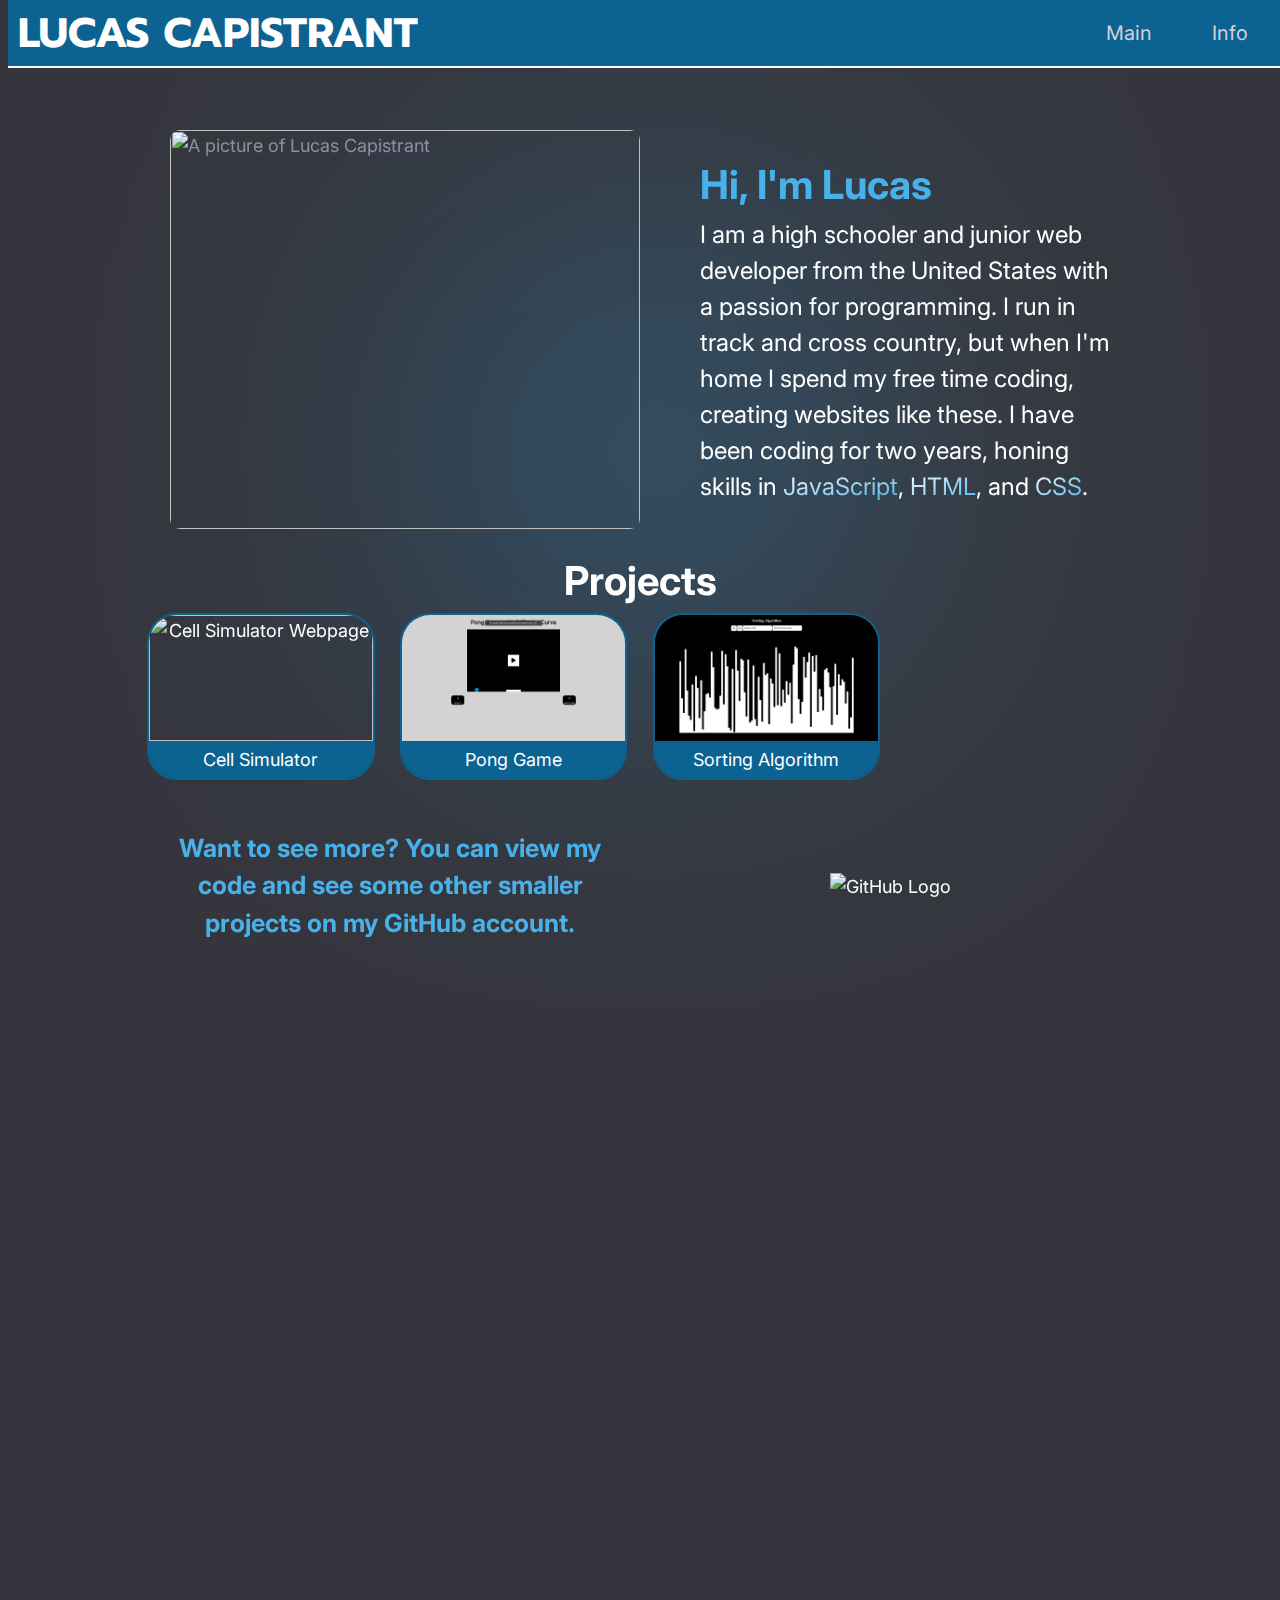
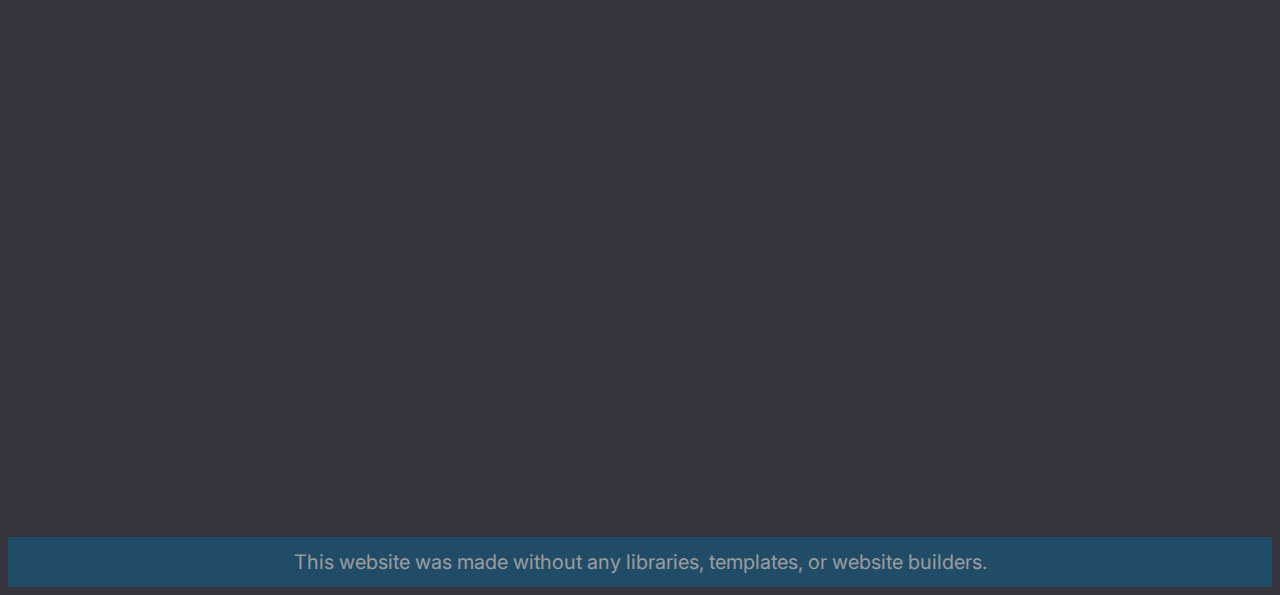
==== index.html @ 085e2e1e "updateded favicon, logo. added 2 projects, smaller updates" ====
<html lang="en">
  <head>
    <meta charset="UTF-8" />
    <meta name="viewport" content="width=device-width, initial-scale=1.0" />
    <link rel="icon" href="images/favicon.png" type="image/x-icon" />
    <title>Lucas Capistrant's Portolio</title>
    <link rel="preconnect" href="https://fonts.gstatic.com" />
    <link
      href="https://fonts.googleapis.com/css2?family=Inter:wght@400;600;700&amp;display=swap"
      rel="stylesheet"
    />
    <link rel="stylesheet" href="normalize.css" />
    <link rel="stylesheet" href="styles.css" />
  </head>
  <body class="body--margin">
    <div id="mouse-effect"></div>
    <div id="blur"></div>
    <nav class="nav collapsible nav--main" id="nav">
      <a class="nav__logo" href="/"
        ><img src="images/headerLogo.svg" alt="Site Logo"
      /></a>
      <svg class="icon icon--white nav__toggler">
        <use xlink:href="images/sprite.svg#menu"></use>
      </svg>
      <ul class="list nav__list collapsible__content">
        <li class="nav__item" id="nav-main"><a>Main</a></li>
        <li class="nav__item" id="nav-info"><a>Info</a></li>
      </ul>
    </nav>

    <div class="card testimonial testimonial--informal fade-in" id="main">
      <div class="grid grid--1x2">
        <div class="testimonial__image">
          <img src="images/lucas.jpeg" alt="A picture of Lucas Capistrant" />
        </div>
        <div class="testimonial__text">
          <h2 class="testimonial__text-heading">Hi, I'm Lucas</h2>
          <p>
            I am a high schooler and junior web developer from the United States
            with a passion for programming. I run in track and cross country,
            but when I'm home I spend my free time coding, creating websites
            like these. I have been coding for two years, honing skills in
            <span class="emphasis">JavaScript</span>,
            <span class="emphasis">HTML</span>, and
            <span class="emphasis">CSS</span>.
          </p>
        </div>
      </div>
    </div>
    <div class="collapsible collapsible--paragraph">
      <header class="collapsible__header">
        <h2 class="collapsible__title">Projects</h2>
        <svg class="icon icon--white collapsible__chevron nav__toggler">
          <use xlink:href="images/sprite.svg#menu"></use>
        </svg>
      </header>
      <div class="paragraph collapsible__content">
        <div class="grid grid--1x4 porfolio">
          <a class="project" href="projects/cell simulator/cell-simulator.html">
            <img
              class="project__img"
              src="images/projects/cell-simulator.png"
              alt="Cell Simulator Webpage"
            />
            <div class="project__desc"><p>Cell Simulator</p></div>
          </a>
          <a class="project" href="projects/pong game/index.html">
            <img
              class="project__img"
              src="images/projects/ponggame.png"
              alt="Pong Game Webpage"
            />
            <div class="project__desc"><p>Pong Game</p></div>
          </a>
          <a class="project" href="projects/sortingAlgorithm/sortingalg.html">
            <img
              class="project__img"
              src="images/projects/sortingalg.png"
              alt="Sorting Algorithm Webpage"
            />
            <div class="project__desc"><p>Sorting Algorithm</p></div>
          </a>
        </div>
      </div>
    </div>
    <a
      class="paragraph paragraph--split fade-in github"
      id="github"
      target="_blank"
      href="https://github.com/lucascapistrant"
    >
      <div class="paragraph__text">
        Want to see more? You can view my code and see some other smaller
        projects on my GitHub account.
      </div>
      <img class="github__logo" src="images/github.svg" alt="GitHub Logo" />
    </a>
    <div class="paragraph fade-in">
      <h2 id="info" class="paragraph__heading">Information</h2>
      <h3 class="paragraph__subheading">Experience</h3>
      <div class="paragraph__text">
        <p>
          In the early stages of my coding journey, I began learning
          <span class="emphasis">Python</span>
          through YouTube classes and tutorials. This laid the foundation for my
          understanding of computer science and programming. After learning the
          basics of Python, I began taking a course on website development,
          where I built and grew my skills in HTML, CSS, and Javascript. Using
          these tools, I built various small to medium-sized projects. For a
          closer look at my work, feel free to explore my
          <a
            href="https://github.com/lucascapistrant"
            target="_blank"
            class="plug"
            >GitHub account</a
          >.
        </p>
      </div>
    </div>
    <div class="paragraph fade-in">
      <h3 class="paragraph__subheading subheading--collapse">
        My capabilities include:
      </h3>
      <ul class="list list--body-primary">
        <li class="list__item">Creating structured websites in HTML</li>
        <li class="list__item">Clean CSS</li>
        <li class="list__item">Object Oriented Javascript</li>
        <li class="list__item">Object Oriented CSS</li>
        <li class="list__item">Responsive, mobile friendly websites</li>
        <li class="list__item">Basic Search Engine Optimization</li>
      </ul>
    </div>
    <div class="paragraph fade-in">
      <h3 class="paragraph__subheading">Education</h3>
      <p class="paragraph__text">
        I pursued my education through a series of paid online courses on
        <a href="https://codewithmosh.com" target="_blank" class="plug"
          >Codewithmosh.com</a
        >, starting with
        <a
          href="https://codewithmosh.com/p/the-ultimate-html-css"
          target="_blank"
          class="plug"
          >The Ultimate HTML5 & CSS3 Series</a
        >. This foundational course equipped me with a comprehensive
        understanding of both basic and advanced website structuring and
        styling. Building on this, I began my next endeavor,
        <a
          href="https://codewithmosh.com/p/ultimate-javascript-series"
          target="_blank"
          class="plug"
        >
          The Ultimate JavaScript Series </a
        >, where I gained proficiency in Object-oriented programming in
        Javascript. These acquired skills taught me how to craft websites that
        are not only visually appealing but also fast and responsive. Currently,
        I'm expanding my knowledge into backend web development. I am actively
        enrolled in a course covering Node.js and SQL with MySQL. These courses
        have provided valuable insights into the intricacies of web development
        and programming, teaching me how to create websites with a focus on
        cleanliness and efficiency.
      </p>
    </div>
    <div class="collapsible collapsible--paragraph fade-in">
      <header class="collapsible__header">
        <h4 class="paragraph__subheading">Course Certificates</h4>
        <svg class="icon icon--white collapsible__chevron nav__toggler">
          <use xlink:href="images/sprite.svg#menu"></use>
        </svg>
      </header>
      <div class="awards collapsible__content">
        <div class="awards__images">
          <a
            href="images/certificates/certificate-of-completion-for-javascript-basics (1)-1.png"
            class="awards__certificate"
            target="_blank"
          >
            <img
              class="awards__certificate-img"
              src="images/certificates/certificate-of-completion-for-javascript-basics (1)-1.png"
              alt="JavaScript Basics Certificate"
            />
          </a>
          <a
            href="images/certificates/certificate-of-completion-for-object-oriented-programming-in-javascript (1)-1.png"
            class="awards__certificate"
            target="_blank"
          >
            <img
              class="awards__certificate-img"
              src="images/certificates/certificate-of-completion-for-object-oriented-programming-in-javascript (1)-1.png"
              alt="JavaScript Object-oriented programming Certificate"
            />
          </a>
          <a
            href="images/certificates/the-ultimate-html5-css3-series-part-3 (1)-1.png"
            class="awards__certificate"
            target="_blank"
          >
            <img
              class="awards__certificate-img"
              src="images/certificates/the-ultimate-html5-css3-series-part-3 (1)-1.png"
              alt="The Ultimate HTML and CSS Series Certificate"
            />
          </a>
        </div>
      </div>
    </div>

    <div class="callout callout--secondary callout--fit fade-in">
      <div class="grid grid--1x2">
        <div class="callout__content">
          <h2 class="callout__heading">How can I reach out?</h2>
          <p>If you would like to contact me, you can send me an Email.</p>
        </div>
        <div class="grid__callout-btn">
          <a
            href="https://mail.google.com/mail/?view=cm&fs=1&to=lucas.capistrantt45@gmail.com"
            class="button button--accent button--block"
            target="_blank"
            >Email</a
          >
        </div>
      </div>
    </div>

    <footer class="footer">
      <p class="footer__text">
        This website was made without any libraries, templates, or website
        builders.
      </p>
    </footer>
    <script src="main.js"></script>
  </body>
</html>
---- styles.css ----
:root {
    --color-primary: #0C6291;
    --color-secondary: #48B1EA;
    --color-accent: #D02530;
    --color-headings: #1b0760;
    --color-body: #918ca4;
    --color-body-darker: #5c5577;
    --color-border: #ccc;
    --border-radius: 30px;
    --color-dark-theme: #35363d;
}

*, *::after, *::before {
    box-sizing: border-box;
}

body {
    color: var(--color-body);
    background: var(--color-dark-theme);
    overflow-x: hidden;
}

.body--margin {
    margin-top: 62px;
}

#mouse-effect {
    background: #fff;
    height: 300px;
    width: 300px;
    position: fixed;
    left: 50%;
    top: 50%;
    translate: -50% -50%;
    border-radius: 50%;
    background: linear-gradient(
        to right,
        var(--color-primary),
        var(--color-secondary)
        );
    animation: rotate 20s infinite;
    z-index: -2;
}

#blur {
    height: 150%;
    top: -62px;
    width: 100%;
    position: fixed;
    z-index: -1;
    backdrop-filter: blur(200px);
}


/* Typography */

html {
    font-size: 62.5%;
}
  
body {
    font-family: Inter, Arial, Helvetica, sans-serif;
    font-size: 2.4rem;
    line-height: 1.5;
}
  
h1,
h2,
h3 {
    color: #fff;
    margin-bottom: 1rem;
    line-height: 1.1;
}
  
h1 {
    font-size: 7rem;
}
  
h2 {
    font-size: 4rem;
}
  
h3 {
    font-size: 3rem;
}
  
p {
    margin-top: 0;
}

.plug {
    color: var(--color-secondary);
    text-decoration: underline;
}

.emphasis {
    background: linear-gradient(to bottom right, #fff, var(--color-secondary));
    -webkit-background-clip: text;
    background-clip: text;
    -webkit-text-fill-color: transparent;
}

@media screen and (min-width: 1024px) {
    body {
      font-size: 1.8rem;
    }
  
    h1 {
      font-size: 8rem;
    }
  
    h2 {
      font-size: 4rem;
    }
  
    h3 {
      font-size: 2.4rem;
    }
}

/* Links */

a {
    text-decoration: none;
    cursor: pointer;
    color: #fff;
}

/* Lists */

.list {
    list-style: none;
    padding-left: 0;
    color: #fff;
}

.list--body-primary {
    list-style: disc;
    text-align: left;
    background: var(--color-primary);
    width: fit-content;
    padding: 2rem 5rem;
    border-radius: 10px;
    border: 1px solid #fff;
    margin: 0 auto;
    margin-top: 2rem;
}

/* Icons */

.icon {
    width: 40px;
    height: 40px;
}

.icon--white {
    fill: #fff;
}

.icon--primary {
    fill: var(--color-primary);
}

/* Buttons */

.button {
    border-radius: 40px;
    border: none;
    cursor: pointer;
    font-size: 1.8rem;
    font-weight: 600;
    padding: 2rem 3rem;
    text-transform: uppercase;
    white-space: nowrap;
    text-align: center;
    margin: 1rem 0;
    transition: background-color .1s;
}

.button--block {
    width: 100%;
    display: inline-block;
}

.button--fit {
    width: fit-content;
}

.button--primary {
    background-color: var(--color-primary);
    color: #fff;
}

.button--primary:hover {
    background: #4880a7;
}

.button--secondary {
    background-color: var(--color-secondary);
    color: #fff;
}

.button--secondary:hover {
    background: #00c8eb;
}

.button--outline {
    background: #fff;
    border: 2px solid var(--color-headings);
    color: var(--color-headings);
}

.button--outline:hover {
    background: var(--color-headings);
    color: #fff;
}

.button--stretch {
    padding-left: 6rem;
    padding-right: 6rem;
}

.button--back {
    margin: 2rem;
    position: absolute;
    top: 0;
    left: 0;
}

.button--accent {
    background-color: var(--color-accent);
    color: #fff;
}

.button--accent:hover {
    background: #dc3842;
}

@media screen and (min-width: 1024px) {
    .button {
        font-size: 1.5rem;
    }
}

/* Grids */

.grid {
    display: grid;
}

@media screen and (min-width: 768px) {
    .grid--1x2, .grid--1x4 {
        grid-template-columns: 1fr 1fr;
    }
}

@media screen and (min-width: 1000px) {
    .grid--1x4 {
        grid-template-columns: 1fr 1fr 1fr;
    }
}

@media screen and (min-width: 1200px) {
    .grid--1x4 {
        grid-template-columns: 1fr 1fr 1fr 1fr;
    }
}

/* Testimonial */

.testimonial {
    padding: 3rem;
}

.testimonial--informal .testimonial__text {
    color: #fff;
}

.testimonial--informal .testimonial__image {
    border-radius: 10px;
    overflow: hidden;
    align-self: center;
}

.testimonial__image {
    position: relative;
}

.testimonial__image > img {
    width: 100%;
}

.testimonial__text {
    color: var(--color-body-darker);
    text-align: center;
    align-self: center;
}

.testimonial__text-heading {
    color: var(--color-secondary);
}

@media screen and (min-width: 768px) {
    .testimonial .testimonial__text {
        font-size: 2.4rem;
    }

    .testimonial .testimonial__text {
        margin-left: 6rem;
        text-align: left;
    }

    .testimonial--informal {
        margin: 10rem auto 0 auto;
        max-width: 1000px;
    }
}

/* Callouts */

.callout {
    padding: 4rem;
    border-radius: 10px;
}

.callout--fit {
    width: fit-content;
    margin: 0 auto;
}

.callout--primary {
    background: var(--color-primary);
    color: #fff;
}

.callout--secondary {
    background: var(--color-secondary);
    color: #fff;
}

.callout--accent {
    background: var(--color-accent);
    color: #fff;
}

.callout__heading {
    color: #fff;
    margin-top: 0;
    font-size: 3rem;
}

.callout .button {
    justify-self: center;
    align-self: center;
}

.callout__content {
    text-align: center;
}

@media screen and (min-width: 768px) {

    .callout .grid--1x2 {
        grid-template-columns: 1fr auto;
    }

    .grid__callout-btn {
        display: flex;
    }

    .callout__content {
        text-align: left;
    }
    .callout .button {
        justify-self: start;
        margin: 1rem;
    }
}

/* Collapsibles */

.collapsible__header {
    display: flex;
    justify-content: space-evenly;
}

.collapsible__title {
    margin: 0;
}

.collapsible__chevron {
    transform: rotate(90deg);
    transition: transform .3s;
    align-self: center;
}

.collapsible__content {
    max-height: 0;
    overflow: hidden;
    opacity: 0;
    transition: all .3s;
}

.collapsible--expanded .collapsible__chevron {
    transform: rotate(0);
}

.collapsible--expanded .collapsible__content {
    max-height: fit-content;
    opacity: 1;
}

.collapsible--paragraph {
    width: 80%;
    margin: 0px auto 20px;
    display: flex;
    flex-direction: column;
}

.collapsible--paragraph .paragraph__subheading {
    margin: 0px;
}

@media screen and (min-width: 768px) {
    .collapsible--paragraph .collapsible__content {
        max-height: fit-content;
        opacity: 1;
    }
}

/* Navigation Bar */

.nav {
    background: #000;
    display: flex;
    justify-content: space-between;
    flex-wrap: wrap;
    padding: 0 1rem;
    align-items: center;
}

.nav__logo {
    width: 80%;
    max-width: 300px;
    outline: none;
    border: none;
}

.nav__list {
    width: 100%;
    margin: 0;
    display: flex;
    justify-content: space-around;
}

.nav__item {
    margin-bottom: 1rem;
}

.nav__item>a {
    font-size: 2rem;
    color: #d2d0db;
    transition: color .1s;
}

.nav__item>a:hover {
    color: #fff;
}

.nav__toggler {
    opacity: .5;
    transition: all .3s;
    cursor: pointer;
}

.collapsible--expanded .nav__toggler {
    opacity: 1;
    border-radius: 5px;
    transform: rotate(180deg);
}

.nav__logo>img {
    width: 100%;
}

.nav--main {
    background: var(--color-primary);
    position: fixed;
    width: 100%;
    z-index: 3;
    top: 0;
    border-bottom: 2px solid #fff;
}

@media screen and (min-width: 768px) {
    .nav__toggler {
        display: none;
    }
    .nav__list {
        width: auto;
        display: flex;
        font-size: 1.6rem;
        max-height: 100%;
        opacity: 1;
    }

    .nav__item {
        border: 0;
        margin: 0 3rem;
    }

    .nav__logo>img {
        width: 400px;
    }

}

/* Animations */

@keyframes rotate {
    from {
        rotate: 0deg;
    }

    50% {
        scale: 1 1.5;
    }

    to {
        rotate: 360deg;
    }
}

/* Paragraphs */

.paragraph {
    text-align: center;
    max-width: 1200px;
    margin: 0 auto;
}


.paragraph__heading {
    color: #fff;
}

.paragraph__subheading {
    color: #ccc;
    margin-bottom: 0;
}

.paragraph .subheading--collapse {
    margin-top: 0;
}

.paragraph__text {
    color: #fff;
    opacity: .8;
    padding: 2rem;
    text-align: left;
}

.paragraph__text--centered {
    text-align: center;
}

.paragraph--split {
    max-width: 1000px;
    display: grid;
    grid-template-rows: 1fr 1fr;
    margin: 20px auto;
}

.paragraph--split .paragraph__text {
    opacity: 1;
    font-weight: bold;
    text-align: center;
    color: var(--color-secondary);
    font-size: 2.5rem;
}

@media screen and (min-width: 768px) {
    .paragraph--split {
        grid-template-columns: 1fr 1fr;
        grid-template-rows: 1fr;
    }
}

/* Scrollbar */

::-webkit-scrollbar {
    width: 10px;
}

::-webkit-scrollbar-track {
    background: transparent;
}

::-webkit-scrollbar-thumb {
    background: rgba(12,98,145, .7);
    border-radius: 10px;
}

::-webkit-scrollbar-thumb:hover {
    background: rgba(12,98,145, 1);
}

/* Certificates */

.awards {
    display: flex;
    flex-direction: column;
    align-items: center;
}

.awards__heading {
    margin: 0px;
}

.awards__images {
    display: flex;
    width: 100%;
    flex-direction: column;
    align-items: center;
}

.awards__certificate {
    width: 90%;
    margin: 20px;
}

.awards__certificate-img {
    width: 100%;
}

@media screen and (min-width: 768px) {
    .awards__images {
        flex-direction: row;
        justify-content: center;
    }
    .awards__certificate {
        max-width: 300px;
    }
}

/* Portolio Projects */

.porfolio {
    /* display: grid;
    grid-template-columns: 1fr; */
}

.project {
    width: 90%;
    justify-self: center;
    margin: 10px 0;
    border-radius: 30px;
    border: 2px solid var(--color-primary);
    transition: transform .2s ease-out;
    overflow: hidden;
    display: grid;
}

.project__img {
    width: 100%;
    aspect-ratio: 16 / 9;
}

.project__desc {
    width: 100%;
    background: var(--color-primary);
    display: flex;
    justify-content: center;
    align-items: center;
    padding: 5px 0;
}

.project__desc p {
    margin: 0;
    height: fit-content;
    color: #fff;
}

.project:hover {
    transform: scale(1.05);
}

/* Github logo */

.github__logo {
    align-self: center;
    justify-self: center;
}

.github {

    cursor: pointer;
}

.github:hover {
    transform: scale(1.05);
}

/* Footer */

.footer {
    width: 100%;
    background: var(--color-primary);
    opacity: .5;
    display: flex;
    justify-content: center;
    margin-top: 20px;
}

.footer__text {
    margin: 10px 0;
    color: #fff;
    font-size: 2rem;
    text-align: center;
}

/* Fade in on scroll class */
.fade-in {
    opacity: 0;
    transition: opacity 0.5s ease, transform 0.2s ease-out;
  }
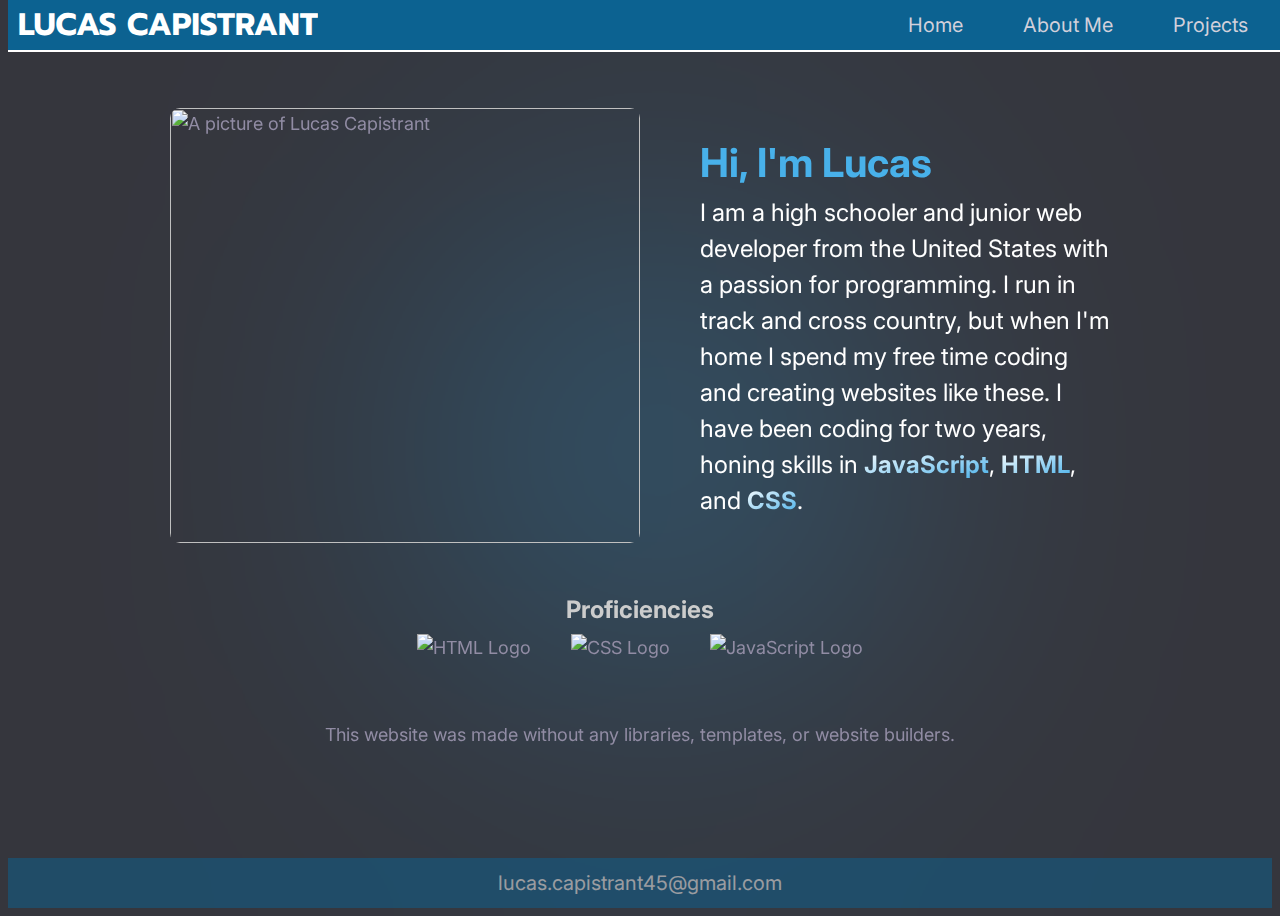
==== commit 4cfd04e9: "finished spliting up pages, information is now on its own page" ====
--- a/index.html
+++ b/index.html
@@ -12,19 +12,22 @@
     <link rel="stylesheet" href="normalize.css" />
     <link rel="stylesheet" href="styles.css" />
   </head>
-  <body class="body--margin">
+  <body>
     <div id="mouse-effect"></div>
     <div id="blur"></div>
     <nav class="nav collapsible nav--main" id="nav">
-      <a class="nav__logo" href="/"
-        ><img src="images/headerLogo.svg" alt="Site Logo"
-      /></a>
+      <img class="nav__logo" src="images/headerLogo.svg" alt="Site Logo" />
       <svg class="icon icon--white nav__toggler">
         <use xlink:href="images/sprite.svg#menu"></use>
       </svg>
       <ul class="list nav__list collapsible__content">
-        <li class="nav__item" id="nav-main"><a>Main</a></li>
-        <li class="nav__item" id="nav-info"><a>Info</a></li>
+        <li class="nav__item" id="nav-main"><a href="index.html">Home</a></li>
+        <li class="nav__item" id="nav-info">
+          <a href="information.html">About Me</a>
+        </li>
+        <li class="nav__item" id="nav-projects">
+          <a href="projects.html">Projects</a>
+        </li>
       </ul>
     </nav>
 
@@ -38,7 +41,7 @@
           <p>
             I am a high schooler and junior web developer from the United States
             with a passion for programming. I run in track and cross country,
-            but when I'm home I spend my free time coding, creating websites
+            but when I'm home I spend my free time coding and creating websites
             like these. I have been coding for two years, honing skills in
             <span class="emphasis">JavaScript</span>,
             <span class="emphasis">HTML</span>, and
@@ -47,188 +50,40 @@
         </div>
       </div>
     </div>
-    <div class="collapsible collapsible--paragraph">
-      <header class="collapsible__header">
-        <h2 class="collapsible__title">Projects</h2>
-        <svg class="icon icon--white collapsible__chevron nav__toggler">
-          <use xlink:href="images/sprite.svg#menu"></use>
-        </svg>
-      </header>
-      <div class="paragraph collapsible__content">
-        <div class="grid grid--1x4 porfolio">
-          <a class="project" href="projects/cell simulator/cell-simulator.html">
-            <img
-              class="project__img"
-              src="images/projects/cell-simulator.png"
-              alt="Cell Simulator Webpage"
-            />
-            <div class="project__desc"><p>Cell Simulator</p></div>
-          </a>
-          <a class="project" href="projects/pong game/index.html">
-            <img
-              class="project__img"
-              src="images/projects/ponggame.png"
-              alt="Pong Game Webpage"
-            />
-            <div class="project__desc"><p>Pong Game</p></div>
-          </a>
-          <a class="project" href="projects/sortingAlgorithm/sortingalg.html">
-            <img
-              class="project__img"
-              src="images/projects/sortingalg.png"
-              alt="Sorting Algorithm Webpage"
-            />
-            <div class="project__desc"><p>Sorting Algorithm</p></div>
-          </a>
-        </div>
-      </div>
-    </div>
-    <a
-      class="paragraph paragraph--split fade-in github"
-      id="github"
-      target="_blank"
-      href="https://github.com/lucascapistrant"
-    >
-      <div class="paragraph__text">
-        Want to see more? You can view my code and see some other smaller
-        projects on my GitHub account.
-      </div>
-      <img class="github__logo" src="images/github.svg" alt="GitHub Logo" />
-    </a>
-    <div class="paragraph fade-in">
-      <h2 id="info" class="paragraph__heading">Information</h2>
-      <h3 class="paragraph__subheading">Experience</h3>
-      <div class="paragraph__text">
-        <p>
-          In the early stages of my coding journey, I began learning
-          <span class="emphasis">Python</span>
-          through YouTube classes and tutorials. This laid the foundation for my
-          understanding of computer science and programming. After learning the
-          basics of Python, I began taking a course on website development,
-          where I built and grew my skills in HTML, CSS, and Javascript. Using
-          these tools, I built various small to medium-sized projects. For a
-          closer look at my work, feel free to explore my
-          <a
-            href="https://github.com/lucascapistrant"
-            target="_blank"
-            class="plug"
-            >GitHub account</a
-          >.
-        </p>
-      </div>
-    </div>
-    <div class="paragraph fade-in">
-      <h3 class="paragraph__subheading subheading--collapse">
-        My capabilities include:
-      </h3>
-      <ul class="list list--body-primary">
-        <li class="list__item">Creating structured websites in HTML</li>
-        <li class="list__item">Clean CSS</li>
-        <li class="list__item">Object Oriented Javascript</li>
-        <li class="list__item">Object Oriented CSS</li>
-        <li class="list__item">Responsive, mobile friendly websites</li>
-        <li class="list__item">Basic Search Engine Optimization</li>
-      </ul>
-    </div>
-    <div class="paragraph fade-in">
-      <h3 class="paragraph__subheading">Education</h3>
-      <p class="paragraph__text">
-        I pursued my education through a series of paid online courses on
-        <a href="https://codewithmosh.com" target="_blank" class="plug"
-          >Codewithmosh.com</a
-        >, starting with
-        <a
-          href="https://codewithmosh.com/p/the-ultimate-html-css"
-          target="_blank"
-          class="plug"
-          >The Ultimate HTML5 & CSS3 Series</a
-        >. This foundational course equipped me with a comprehensive
-        understanding of both basic and advanced website structuring and
-        styling. Building on this, I began my next endeavor,
-        <a
-          href="https://codewithmosh.com/p/ultimate-javascript-series"
-          target="_blank"
-          class="plug"
-        >
-          The Ultimate JavaScript Series </a
-        >, where I gained proficiency in Object-oriented programming in
-        Javascript. These acquired skills taught me how to craft websites that
-        are not only visually appealing but also fast and responsive. Currently,
-        I'm expanding my knowledge into backend web development. I am actively
-        enrolled in a course covering Node.js and SQL with MySQL. These courses
-        have provided valuable insights into the intricacies of web development
-        and programming, teaching me how to create websites with a focus on
-        cleanliness and efficiency.
-      </p>
-    </div>
-    <div class="collapsible collapsible--paragraph fade-in">
-      <header class="collapsible__header">
-        <h4 class="paragraph__subheading">Course Certificates</h4>
-        <svg class="icon icon--white collapsible__chevron nav__toggler">
-          <use xlink:href="images/sprite.svg#menu"></use>
-        </svg>
-      </header>
-      <div class="awards collapsible__content">
-        <div class="awards__images">
-          <a
-            href="images/certificates/certificate-of-completion-for-javascript-basics (1)-1.png"
-            class="awards__certificate"
-            target="_blank"
-          >
-            <img
-              class="awards__certificate-img"
-              src="images/certificates/certificate-of-completion-for-javascript-basics (1)-1.png"
-              alt="JavaScript Basics Certificate"
-            />
-          </a>
-          <a
-            href="images/certificates/certificate-of-completion-for-object-oriented-programming-in-javascript (1)-1.png"
-            class="awards__certificate"
-            target="_blank"
-          >
-            <img
-              class="awards__certificate-img"
-              src="images/certificates/certificate-of-completion-for-object-oriented-programming-in-javascript (1)-1.png"
-              alt="JavaScript Object-oriented programming Certificate"
-            />
-          </a>
-          <a
-            href="images/certificates/the-ultimate-html5-css3-series-part-3 (1)-1.png"
-            class="awards__certificate"
-            target="_blank"
-          >
-            <img
-              class="awards__certificate-img"
-              src="images/certificates/the-ultimate-html5-css3-series-part-3 (1)-1.png"
-              alt="The Ultimate HTML and CSS Series Certificate"
-            />
-          </a>
-        </div>
+
+    <div class="paragraph">
+      <h3 class="paragraph__subheading">Proficiencies</h3>
+      <div class="paragraph__img-list">
+        <img
+          src="images/languages/html-logo.png"
+          alt="HTML Logo"
+          class="paragraph__imgL-icon"
+        />
+        <img
+          src="images/languages/css-logo.png"
+          alt="CSS Logo"
+          class="paragraph__imgL-icon"
+        />
+        <img
+          src="images/languages/javascript-logo.png"
+          alt="JavaScript Logo"
+          class="paragraph__imgL-icon"
+        />
       </div>
     </div>
 
-    <div class="callout callout--secondary callout--fit fade-in">
-      <div class="grid grid--1x2">
-        <div class="callout__content">
-          <h2 class="callout__heading">How can I reach out?</h2>
-          <p>If you would like to contact me, you can send me an Email.</p>
-        </div>
-        <div class="grid__callout-btn">
-          <a
-            href="https://mail.google.com/mail/?view=cm&fs=1&to=lucas.capistrantt45@gmail.com"
-            class="button button--accent button--block"
-            target="_blank"
-            >Email</a
-          >
-        </div>
-      </div>
-    </div>
+    <p class="footer-note">
+      This website was made without any libraries, templates, or website
+      builders.
+    </p>
 
     <footer class="footer">
-      <p class="footer__text">
-        This website was made without any libraries, templates, or website
-        builders.
-      </p>
+      <a
+        href="https://mail.google.com/mail/?view=cm&fs=1&to=lucas.capistrantt45@gmail.com"
+        class="footer__text"
+        target="_blank"
+        >lucas.capistrant45@gmail.com</a
+      >
     </footer>
     <script src="main.js"></script>
   </body>
--- a/styles.css
+++ b/styles.css
@@ -18,10 +18,9 @@
     color: var(--color-body);
     background: var(--color-dark-theme);
     overflow-x: hidden;
-}
-
-.body--margin {
-    margin-top: 62px;
+    position: relative;
+    min-height: 100vh;
+    padding: 70px 0;
 }
 
 #mouse-effect {
@@ -88,6 +87,11 @@
     margin-top: 0;
 }
 
+.section-header {
+    font-size: 5rem;
+    text-align: center;
+}
+
 .plug {
     color: var(--color-secondary);
     text-decoration: underline;
@@ -98,6 +102,7 @@
     -webkit-background-clip: text;
     background-clip: text;
     -webkit-text-fill-color: transparent;
+    font-weight: bold;
 }
 
 @media screen and (min-width: 1024px) {
@@ -311,7 +316,7 @@
     }
 
     .testimonial--informal {
-        margin: 10rem auto 0 auto;
+        margin: 0 auto;
         max-width: 1000px;
     }
 }
@@ -433,17 +438,15 @@
 .nav {
     background: #000;
     display: flex;
-    justify-content: space-between;
     flex-wrap: wrap;
     padding: 0 1rem;
     align-items: center;
+    justify-content: space-between;
 }
 
 .nav__logo {
     width: 80%;
     max-width: 300px;
-    outline: none;
-    border: none;
 }
 
 .nav__list {
@@ -479,10 +482,6 @@
     transform: rotate(180deg);
 }
 
-.nav__logo>img {
-    width: 100%;
-}
-
 .nav--main {
     background: var(--color-primary);
     position: fixed;
@@ -492,7 +491,7 @@
     border-bottom: 2px solid #fff;
 }
 
-@media screen and (min-width: 768px) {
+@media screen and (min-width: 820px) {
     .nav__toggler {
         display: none;
     }
@@ -508,11 +507,6 @@
         border: 0;
         margin: 0 3rem;
     }
-
-    .nav__logo>img {
-        width: 400px;
-    }
-
 }
 
 /* Animations */
@@ -537,6 +531,9 @@
     text-align: center;
     max-width: 1200px;
     margin: 0 auto;
+    display: flex;
+    flex-direction: column;
+    align-items: center;
 }
 
 
@@ -571,6 +568,16 @@
     margin: 20px auto;
 }
 
+.paragraph__img-list {
+    width: fit-content;
+    display: flex;
+    padding: 10px;
+}
+
+.paragraph__imgL-icon {
+    margin: 0 20px;
+}
+
 .paragraph--split .paragraph__text {
     opacity: 1;
     font-weight: bold;
@@ -646,43 +653,101 @@
 /* Portolio Projects */
 
 .porfolio {
-    /* display: grid;
-    grid-template-columns: 1fr; */
+    margin: 0 auto;
+    margin-top: 40px;
+    gap: 20px;
 }
 
 .project {
+    display: flex;
+    flex-direction: column;
+    background: var(--color-primary);
+    align-items: center;
     width: 90%;
     justify-self: center;
-    margin: 10px 0;
-    border-radius: 30px;
-    border: 2px solid var(--color-primary);
-    transition: transform .2s ease-out;
-    overflow: hidden;
-    display: grid;
+    border-radius: 10px;
 }
 
 .project__img {
     width: 100%;
-    aspect-ratio: 16 / 9;
-}
-
-.project__desc {
-    width: 100%;
-    background: var(--color-primary);
-    display: flex;
-    justify-content: center;
-    align-items: center;
-    padding: 5px 0;
-}
-
-.project__desc p {
+    padding: 15px;
+}
+
+.project__info {
+    padding: 15px;
+}
+
+.project__header {
+    margin-bottom: 10px;
+}
+
+.project__title {
     margin: 0;
-    height: fit-content;
-    color: #fff;
-}
-
-.project:hover {
-    transform: scale(1.05);
+}
+
+.project__date {
+    font-size: 2rem;
+    color: var(--color-secondary);
+}
+
+.project__description {
+    opacity: .7;
+}
+
+.project__languages {
+    display: flex;
+    justify-content: space-around;
+    margin-top: 10px;
+}
+
+.project__lang-icon {
+    width: 40px;
+}
+
+@media screen and (min-width: 1025px) {
+
+    .porfolio {
+        grid-template-columns: 1fr;
+    }
+
+    .project {
+        flex-direction: row;
+        height: 200px;
+        max-width: 1000px;
+    }
+
+
+    .project__img {
+        height: 100%;
+        width: fit-content;
+    }
+
+    .project__info {
+        height: 100%;
+        position: relative;
+        flex-grow: 1;
+    }
+
+    .project__header {
+        display: flex;
+        justify-content: space-between;
+    }
+
+    .project__date {
+        font-size: 1.5rem;
+        margin: 0 15px 0 0;
+    }
+
+    .project__languages {
+        justify-content: left;
+        position: absolute;
+        bottom: 20px;
+    }
+
+    .project__lang-icon {
+        width: 30px;
+        margin: 0 10px;
+    }
 }
 
 /* Github logo */
@@ -709,13 +774,20 @@
     opacity: .5;
     display: flex;
     justify-content: center;
-    margin-top: 20px;
+    position: absolute;
+    bottom: 0;
 }
 
 .footer__text {
     margin: 10px 0;
     color: #fff;
     font-size: 2rem;
+    text-align: center;
+}
+
+.footer-note {
+    margin-top: 50px;
+    padding: 0 5px;
     text-align: center;
 }
 
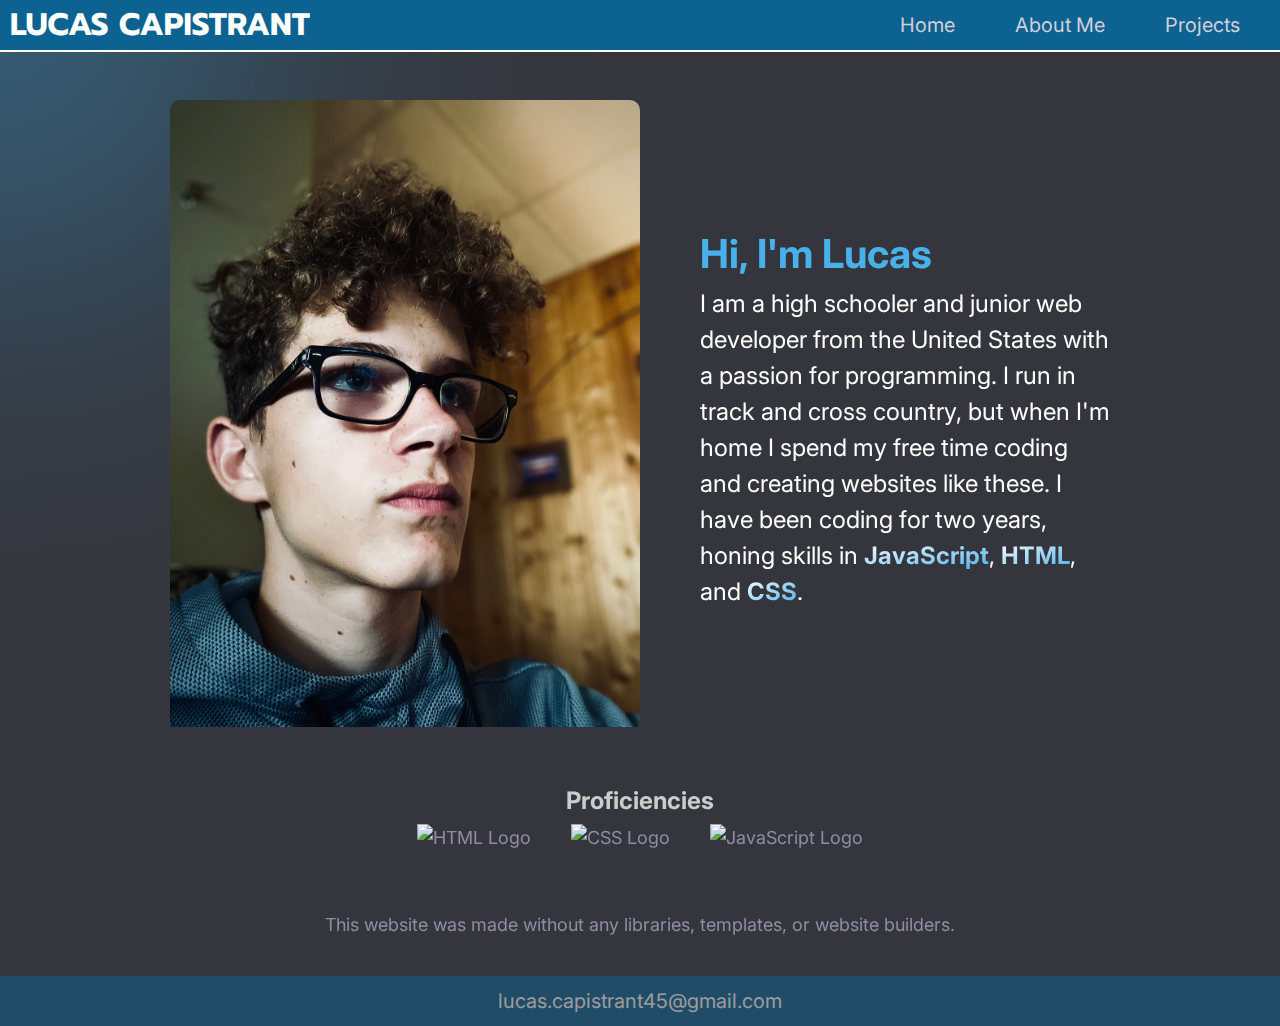
==== commit 384b3639: "moved index.html to top layer; fixed broken links; minor bug fix in sorting alg" ====
--- a/index.html
+++ b/index.html
@@ -1,32 +1,49 @@
+<!DOCTYPE html>
 <html lang="en">
   <head>
     <meta charset="UTF-8" />
     <meta name="viewport" content="width=device-width, initial-scale=1.0" />
-    <link rel="icon" href="images/favicon.png" type="image/x-icon" />
-    <title>Lucas Capistrant's Portolio</title>
+    <link rel="icon" href="/images/webpage/favicon.png" type="image/x-icon" />
+    <meta
+      name="description"
+      content="Lucas Capistrant's personal portfolio website, check out projects and learn more about Lucas."
+    />
+    <meta property="og:title" content="Lucas Capistrant's Portfolio" />
+    <meta
+      property="og:description"
+      content="Explore projects and learn more about Lucas"
+    />
+    <meta property="og:type" content="website" />
+    <meta property="og:image" content="images/ogImage.png" />
+    <meta property="og:url" content="htpps://lucascapistrant.com" />
+    <title>Lucas Capistrant's Portfolio</title>
     <link rel="preconnect" href="https://fonts.gstatic.com" />
     <link
       href="https://fonts.googleapis.com/css2?family=Inter:wght@400;600;700&amp;display=swap"
       rel="stylesheet"
     />
-    <link rel="stylesheet" href="normalize.css" />
-    <link rel="stylesheet" href="styles.css" />
+    <link rel="stylesheet" href="/styles/normalize.css" />
+    <link rel="stylesheet" href="/styles/styles.css" />
   </head>
   <body>
     <div id="mouse-effect"></div>
     <div id="blur"></div>
     <nav class="nav collapsible nav--main" id="nav">
-      <img class="nav__logo" src="images/headerLogo.svg" alt="Site Logo" />
+      <img
+        class="nav__logo"
+        src="/images/webpage/headerLogo.svg"
+        alt="Site Logo"
+      />
       <svg class="icon icon--white nav__toggler">
-        <use xlink:href="images/sprite.svg#menu"></use>
+        <use xlink:href="/images/webpage/sprite.svg#menu"></use>
       </svg>
       <ul class="list nav__list collapsible__content">
         <li class="nav__item" id="nav-main"><a href="index.html">Home</a></li>
         <li class="nav__item" id="nav-info">
-          <a href="information.html">About Me</a>
+          <a href="pages/information.html">About Me</a>
         </li>
         <li class="nav__item" id="nav-projects">
-          <a href="projects.html">Projects</a>
+          <a href="pages/projects.html">Projects</a>
         </li>
       </ul>
     </nav>
@@ -34,7 +51,10 @@
     <div class="card testimonial testimonial--informal fade-in" id="main">
       <div class="grid grid--1x2">
         <div class="testimonial__image">
-          <img src="images/lucas.jpeg" alt="A picture of Lucas Capistrant" />
+          <img
+            src="/images/webpage/lucas.jpeg"
+            alt="A picture of Lucas Capistrant"
+          />
         </div>
         <div class="testimonial__text">
           <h2 class="testimonial__text-heading">Hi, I'm Lucas</h2>
@@ -55,17 +75,17 @@
       <h3 class="paragraph__subheading">Proficiencies</h3>
       <div class="paragraph__img-list">
         <img
-          src="images/languages/html-logo.png"
+          src="/images/languages/html-logo.png"
           alt="HTML Logo"
           class="paragraph__imgL-icon"
         />
         <img
-          src="images/languages/css-logo.png"
+          src="/images/languages/css-logo.png"
           alt="CSS Logo"
           class="paragraph__imgL-icon"
         />
         <img
-          src="images/languages/javascript-logo.png"
+          src="/images/languages/javascript-logo.png"
           alt="JavaScript Logo"
           class="paragraph__imgL-icon"
         />
@@ -79,12 +99,12 @@
 
     <footer class="footer">
       <a
-        href="https://mail.google.com/mail/?view=cm&fs=1&to=lucas.capistrantt45@gmail.com"
+        href="https://mail.google.com/mail/?view=cm&fs=1&to=lucas.capistrant45@gmail.com"
         class="footer__text"
         target="_blank"
         >lucas.capistrant45@gmail.com</a
       >
     </footer>
-    <script src="main.js"></script>
+    <script src="/scripts/index.js"></script>
   </body>
 </html>
--- a/styles/styles.css
+++ b/styles/styles.css
@@ -0,0 +1,621 @@
+:root {
+    --color-primary: #0C6291;
+    --color-secondary: #48B1EA;
+    --color-accent: #D02530;
+    --color-headings: #1b0760;
+    --color-body: #918ca4;
+    --color-body-darker: #5c5577;
+    --color-border: #ccc;
+    --border-radius: 30px;
+    --color-dark-theme: #35363d;
+}
+
+*, *::after, *::before {
+    box-sizing: border-box;
+}
+
+body {
+    color: var(--color-body);
+    background: var(--color-dark-theme);
+    overflow-x: hidden;
+    position: relative;
+    min-height: 100vh;
+    padding: 70px 0;
+}
+
+#mouse-effect {
+    background: #fff;
+    height: 300px;
+    width: 300px;
+    position: fixed;
+    border-radius: 50%;
+    background: linear-gradient(
+        to right,
+        var(--color-primary),
+        var(--color-secondary)
+        );
+    transform: translate(-50%, -50%);
+    z-index: -2;
+}
+
+#blur {
+    height: 150%;
+    top: -62px;
+    width: 100%;
+    position: fixed;
+    z-index: -1;
+    backdrop-filter: blur(200px);
+}
+
+
+/* Typography */
+
+html {
+    font-size: 62.5%;
+}
+  
+body {
+    font-family: Inter, Arial, Helvetica, sans-serif;
+    font-size: 2.4rem;
+    line-height: 1.5;
+}
+  
+h1,
+h2,
+h3 {
+    color: #fff;
+    margin-bottom: 1rem;
+    line-height: 1.1;
+}
+  
+h1 {
+    font-size: 7rem;
+}
+  
+h2 {
+    font-size: 4rem;
+}
+  
+h3 {
+    font-size: 3rem;
+}
+  
+p {
+    margin-top: 0;
+}
+
+.section-header {
+    font-size: 5rem;
+    text-align: center;
+}
+
+.plug {
+    color: var(--color-secondary);
+    text-decoration: underline;
+}
+
+.emphasis {
+    background: linear-gradient(to bottom right, #fff, var(--color-secondary));
+    -webkit-background-clip: text;
+    background-clip: text;
+    -webkit-text-fill-color: transparent;
+    font-weight: bold;
+}
+
+@media screen and (min-width: 1024px) {
+    body {
+      font-size: 1.8rem;
+    }
+  
+    h1 {
+      font-size: 8rem;
+    }
+  
+    h2 {
+      font-size: 4rem;
+    }
+  
+    h3 {
+      font-size: 2.4rem;
+    }
+}
+
+/* Links */
+
+a {
+    text-decoration: none;
+    cursor: pointer;
+    color: #fff;
+}
+
+/* Lists */
+
+.list {
+    list-style: none;
+    padding-left: 0;
+    color: #fff;
+}
+
+.list--body-primary {
+    list-style: disc;
+    text-align: left;
+    background: var(--color-primary);
+    width: fit-content;
+    padding: 2rem 5rem;
+    border-radius: 10px;
+    border: 1px solid #fff;
+    margin: 0 auto;
+    margin-top: 2rem;
+}
+
+/* Icons */
+
+.icon {
+    width: 40px;
+    height: 40px;
+}
+
+.icon--white {
+    fill: #fff;
+}
+
+/* Grids */
+
+.grid {
+    display: grid;
+}
+
+@media screen and (min-width: 768px) {
+    .grid--1x2 {
+        grid-template-columns: 1fr 1fr;
+    }
+}
+
+/* Testimonial */
+
+.testimonial {
+    padding: 3rem;
+}
+
+.testimonial--informal .testimonial__text {
+    color: #fff;
+}
+
+.testimonial--informal .testimonial__image {
+    border-radius: 10px;
+    overflow: hidden;
+    align-self: center;
+}
+
+.testimonial__image {
+    position: relative;
+}
+
+.testimonial__image > img {
+    width: 100%;
+}
+
+.testimonial__text {
+    color: var(--color-body-darker);
+    text-align: center;
+    align-self: center;
+}
+
+.testimonial__text-heading {
+    color: var(--color-secondary);
+}
+
+@media screen and (min-width: 768px) {
+    .testimonial .testimonial__text {
+        font-size: 2.4rem;
+    }
+
+    .testimonial .testimonial__text {
+        margin-left: 6rem;
+        text-align: left;
+    }
+
+    .testimonial--informal {
+        margin: 0 auto;
+        max-width: 1000px;
+    }
+}
+
+/* Collapsibles */
+
+.collapsible__header {
+    display: flex;
+    justify-content: space-evenly;
+}
+
+.collapsible__title {
+    margin: 0;
+}
+
+.collapsible__chevron {
+    transform: rotate(90deg);
+    transition: transform .3s;
+    align-self: center;
+}
+
+.collapsible__content {
+    max-height: 0;
+    overflow: hidden;
+    opacity: 0;
+    transition: all .3s;
+}
+
+.collapsible--expanded .collapsible__chevron {
+    transform: rotate(0);
+}
+
+.collapsible--expanded .collapsible__content {
+    max-height: fit-content;
+    opacity: 1;
+}
+
+.collapsible--paragraph {
+    width: 80%;
+    margin: 0px auto 20px;
+    display: flex;
+    flex-direction: column;
+}
+
+.collapsible--paragraph .paragraph__subheading {
+    margin: 0px;
+}
+
+@media screen and (min-width: 768px) {
+    .collapsible--paragraph .collapsible__content {
+        max-height: fit-content;
+        opacity: 1;
+    }
+}
+
+/* Navigation Bar */
+
+.nav {
+    background: #000;
+    display: flex;
+    flex-wrap: wrap;
+    padding: 0 1rem;
+    align-items: center;
+    justify-content: space-between;
+}
+
+.nav__logo {
+    width: 80%;
+    max-width: 300px;
+}
+
+.nav__list {
+    width: 100%;
+    margin: 0;
+    display: flex;
+    justify-content: space-around;
+}
+
+.nav__item {
+    margin-bottom: 1rem;
+}
+
+.nav__item>a {
+    font-size: 2rem;
+    color: #d2d0db;
+    transition: color .1s;
+}
+
+.nav__item>a:hover {
+    color: #fff;
+}
+
+.nav__toggler {
+    opacity: .5;
+    transition: all .3s;
+    cursor: pointer;
+}
+
+.collapsible--expanded .nav__toggler {
+    opacity: 1;
+    border-radius: 5px;
+    transform: rotate(180deg);
+}
+
+.nav--main {
+    background: var(--color-primary);
+    position: fixed;
+    width: 100%;
+    z-index: 3;
+    top: 0;
+    border-bottom: 2px solid #fff;
+}
+
+@media screen and (min-width: 820px) {
+    .nav__toggler {
+        display: none;
+    }
+    .nav__list {
+        width: auto;
+        display: flex;
+        font-size: 1.6rem;
+        max-height: 100%;
+        opacity: 1;
+    }
+
+    .nav__item {
+        border: 0;
+        margin: 0 3rem;
+    }
+}
+
+/* Paragraphs */
+
+.paragraph {
+    text-align: center;
+    max-width: 1200px;
+    margin: 0 auto;
+    display: flex;
+    flex-direction: column;
+    align-items: center;
+}
+
+
+.paragraph__heading {
+    color: #fff;
+}
+
+.paragraph__subheading {
+    color: #ccc;
+    margin-bottom: 0;
+}
+
+.paragraph .subheading--collapse {
+    margin-top: 0;
+}
+
+.paragraph__text {
+    color: #fff;
+    opacity: .8;
+    padding: 2rem;
+    text-align: left;
+}
+
+.paragraph__text--centered {
+    text-align: center;
+}
+
+.paragraph--split {
+    max-width: 1000px;
+    display: grid;
+    grid-template-rows: 1fr 1fr;
+    margin: 20px auto;
+}
+
+.paragraph__img-list {
+    width: fit-content;
+    display: flex;
+    padding: 10px;
+}
+
+.paragraph__imgL-icon {
+    margin: 0 20px;
+}
+
+.paragraph--split .paragraph__text {
+    opacity: 1;
+    font-weight: bold;
+    text-align: center;
+    color: var(--color-secondary);
+    font-size: 2.5rem;
+}
+
+@media screen and (min-width: 768px) {
+    .paragraph--split {
+        grid-template-columns: 1fr 1fr;
+        grid-template-rows: 1fr;
+    }
+}
+
+/* Scrollbar */
+
+::-webkit-scrollbar {
+    width: 10px;
+}
+
+::-webkit-scrollbar-track {
+    background: transparent;
+}
+
+::-webkit-scrollbar-thumb {
+    background: rgba(12,98,145, .7);
+    border-radius: 10px;
+}
+
+::-webkit-scrollbar-thumb:hover {
+    background: rgba(12,98,145, 1);
+}
+
+/* Certificates */
+
+.awards {
+    display: flex;
+    flex-direction: column;
+    align-items: center;
+}
+
+.awards__heading {
+    margin: 0px;
+}
+
+.awards__images {
+    display: flex;
+    width: 100%;
+    flex-direction: column;
+    align-items: center;
+}
+
+.awards__certificate {
+    width: 90%;
+    margin: 20px;
+}
+
+.awards__certificate-img {
+    width: 100%;
+}
+
+@media screen and (min-width: 768px) {
+    .awards__images {
+        flex-direction: row;
+        justify-content: center;
+    }
+    .awards__certificate {
+        max-width: 300px;
+    }
+}
+
+/* Portolio Projects */
+
+.porfolio {
+    margin: 0 auto;
+    margin-top: 40px;
+    gap: 20px;
+}
+
+.project {
+    display: flex;
+    flex-direction: column;
+    background: var(--color-primary);
+    align-items: center;
+    width: 90%;
+    justify-self: center;
+    border-radius: 10px;
+}
+
+.project__img {
+    width: 100%;
+    padding: 15px;
+}
+
+.project__info {
+    padding: 15px;
+}
+
+.project__header {
+    margin-bottom: 10px;
+}
+
+.project__title {
+    margin: 0;
+}
+
+.project__date {
+    font-size: 2rem;
+    color: var(--color-secondary);
+}
+
+.project__description {
+    opacity: .7;
+}
+
+.project__languages {
+    display: flex;
+    justify-content: space-around;
+    margin-top: 10px;
+}
+
+.project__lang-icon {
+    width: 40px;
+}
+
+@media screen and (min-width: 1025px) {
+
+    .porfolio {
+        grid-template-columns: 1fr;
+    }
+
+    .project {
+        flex-direction: row;
+        height: 200px;
+        max-width: 1000px;
+    }
+
+
+    .project__img {
+        height: 100%;
+        width: fit-content;
+    }
+
+    .project__info {
+        height: 100%;
+        position: relative;
+        flex-grow: 1;
+    }
+
+    .project__header {
+        display: flex;
+        justify-content: space-between;
+    }
+
+    .project__date {
+        font-size: 1.5rem;
+        margin: 0 15px 0 0;
+    }
+
+    .project__languages {
+        justify-content: left;
+        position: absolute;
+        bottom: 20px;
+    }
+
+    .project__lang-icon {
+        width: 30px;
+        margin: 0 10px;
+    }
+}
+
+/* Github logo */
+
+.github__logo {
+    align-self: center;
+    justify-self: center;
+}
+
+.github {
+    cursor: pointer;
+}
+
+.github:hover {
+    transform: scale(1.05);
+}
+
+/* Footer */
+
+.footer {
+    width: 100%;
+    background: var(--color-primary);
+    opacity: .5;
+    display: flex;
+    justify-content: center;
+    position: absolute;
+    bottom: 0;
+}
+
+.footer__text {
+    margin: 10px 0;
+    color: #fff;
+    font-size: 2rem;
+    text-align: center;
+}
+
+.footer-note {
+    margin-top: 50px;
+    padding: 0 5px;
+    text-align: center;
+}
+
+/* Fade in on scroll class */
+
+.fade-in {
+    opacity: 0;
+    transition: opacity 0.5s ease, transform 0.2s ease-out;
+  }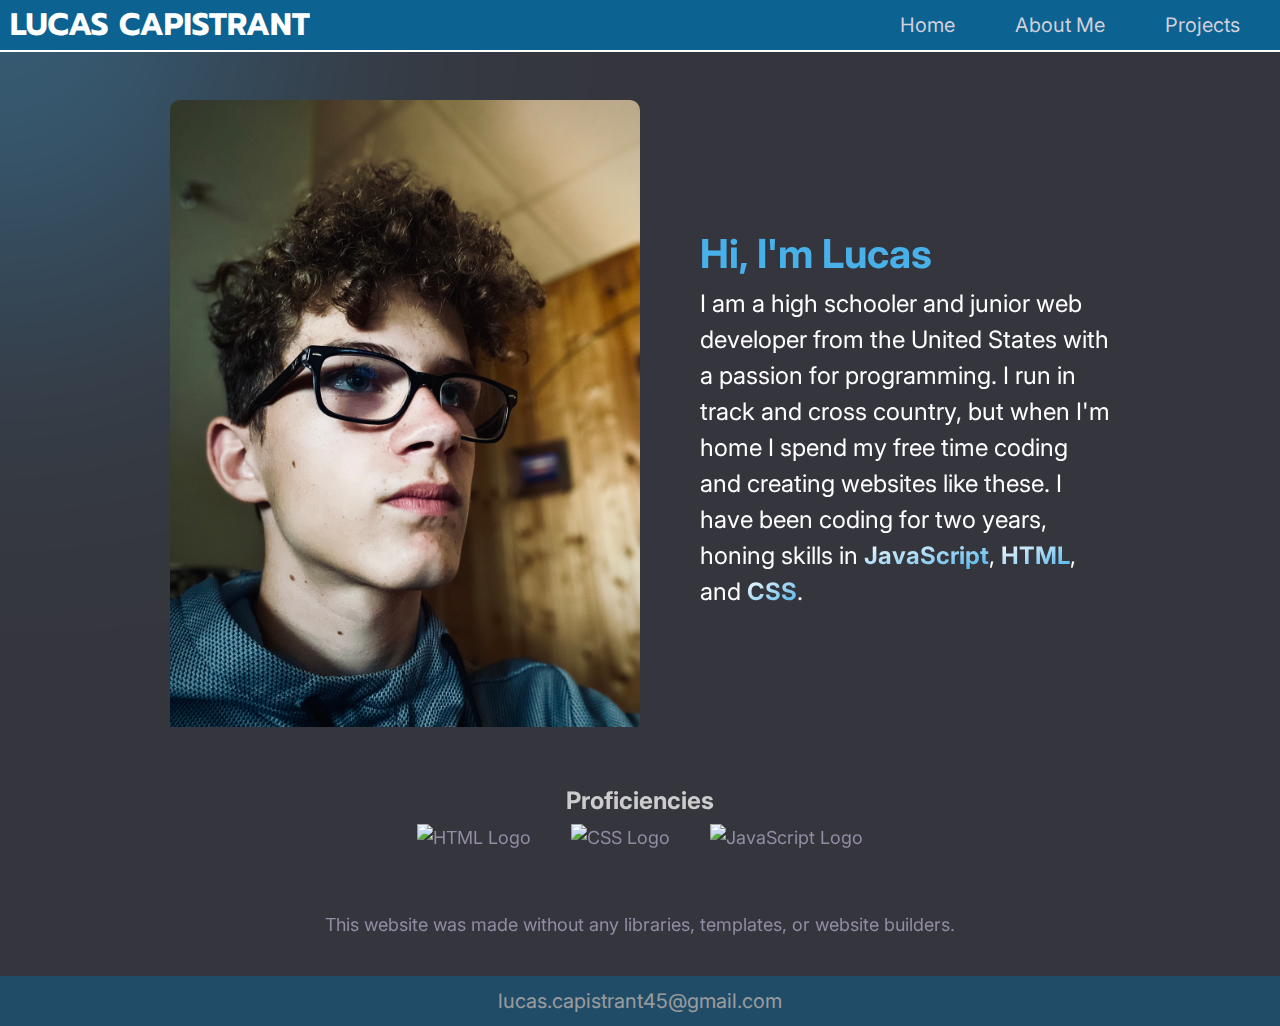
==== commit e94703a1: "removed fade-in property" ====
--- a/index.html
+++ b/index.html
@@ -3,7 +3,7 @@
   <head>
     <meta charset="UTF-8" />
     <meta name="viewport" content="width=device-width, initial-scale=1.0" />
-    <link rel="icon" href="/images/webpage/favicon.png" type="image/x-icon" />
+    <link rel="icon" href="images/webpage/favicon.png" type="image/x-icon" />
     <meta
       name="description"
       content="Lucas Capistrant's personal portfolio website, check out projects and learn more about Lucas."
@@ -22,8 +22,8 @@
       href="https://fonts.googleapis.com/css2?family=Inter:wght@400;600;700&amp;display=swap"
       rel="stylesheet"
     />
-    <link rel="stylesheet" href="/styles/normalize.css" />
-    <link rel="stylesheet" href="/styles/styles.css" />
+    <link rel="stylesheet" href="styles/normalize.css" />
+    <link rel="stylesheet" href="styles/styles.css" />
   </head>
   <body>
     <div id="mouse-effect"></div>
@@ -31,11 +31,11 @@
     <nav class="nav collapsible nav--main" id="nav">
       <img
         class="nav__logo"
-        src="/images/webpage/headerLogo.svg"
+        src="images/webpage/headerLogo.svg"
         alt="Site Logo"
       />
       <svg class="icon icon--white nav__toggler">
-        <use xlink:href="/images/webpage/sprite.svg#menu"></use>
+        <use xlink:href="images/webpage/sprite.svg#menu"></use>
       </svg>
       <ul class="list nav__list collapsible__content">
         <li class="nav__item" id="nav-main"><a href="index.html">Home</a></li>
@@ -48,11 +48,11 @@
       </ul>
     </nav>
 
-    <div class="card testimonial testimonial--informal fade-in" id="main">
+    <div class="card testimonial testimonial--informal" id="main">
       <div class="grid grid--1x2">
         <div class="testimonial__image">
           <img
-            src="/images/webpage/lucas.jpeg"
+            src="images/webpage/lucas.jpeg"
             alt="A picture of Lucas Capistrant"
           />
         </div>
@@ -75,17 +75,17 @@
       <h3 class="paragraph__subheading">Proficiencies</h3>
       <div class="paragraph__img-list">
         <img
-          src="/images/languages/html-logo.png"
+          src="images/languages/html-logo.png"
           alt="HTML Logo"
           class="paragraph__imgL-icon"
         />
         <img
-          src="/images/languages/css-logo.png"
+          src="images/languages/css-logo.png"
           alt="CSS Logo"
           class="paragraph__imgL-icon"
         />
         <img
-          src="/images/languages/javascript-logo.png"
+          src="images/languages/javascript-logo.png"
           alt="JavaScript Logo"
           class="paragraph__imgL-icon"
         />
@@ -105,6 +105,6 @@
         >lucas.capistrant45@gmail.com</a
       >
     </footer>
-    <script src="/scripts/index.js"></script>
+    <script src="scripts/index.js"></script>
   </body>
 </html>
--- a/styles/styles.css
+++ b/styles/styles.css
@@ -611,11 +611,4 @@
     margin-top: 50px;
     padding: 0 5px;
     text-align: center;
-}
-
-/* Fade in on scroll class */
-
-.fade-in {
-    opacity: 0;
-    transition: opacity 0.5s ease, transform 0.2s ease-out;
-  }+}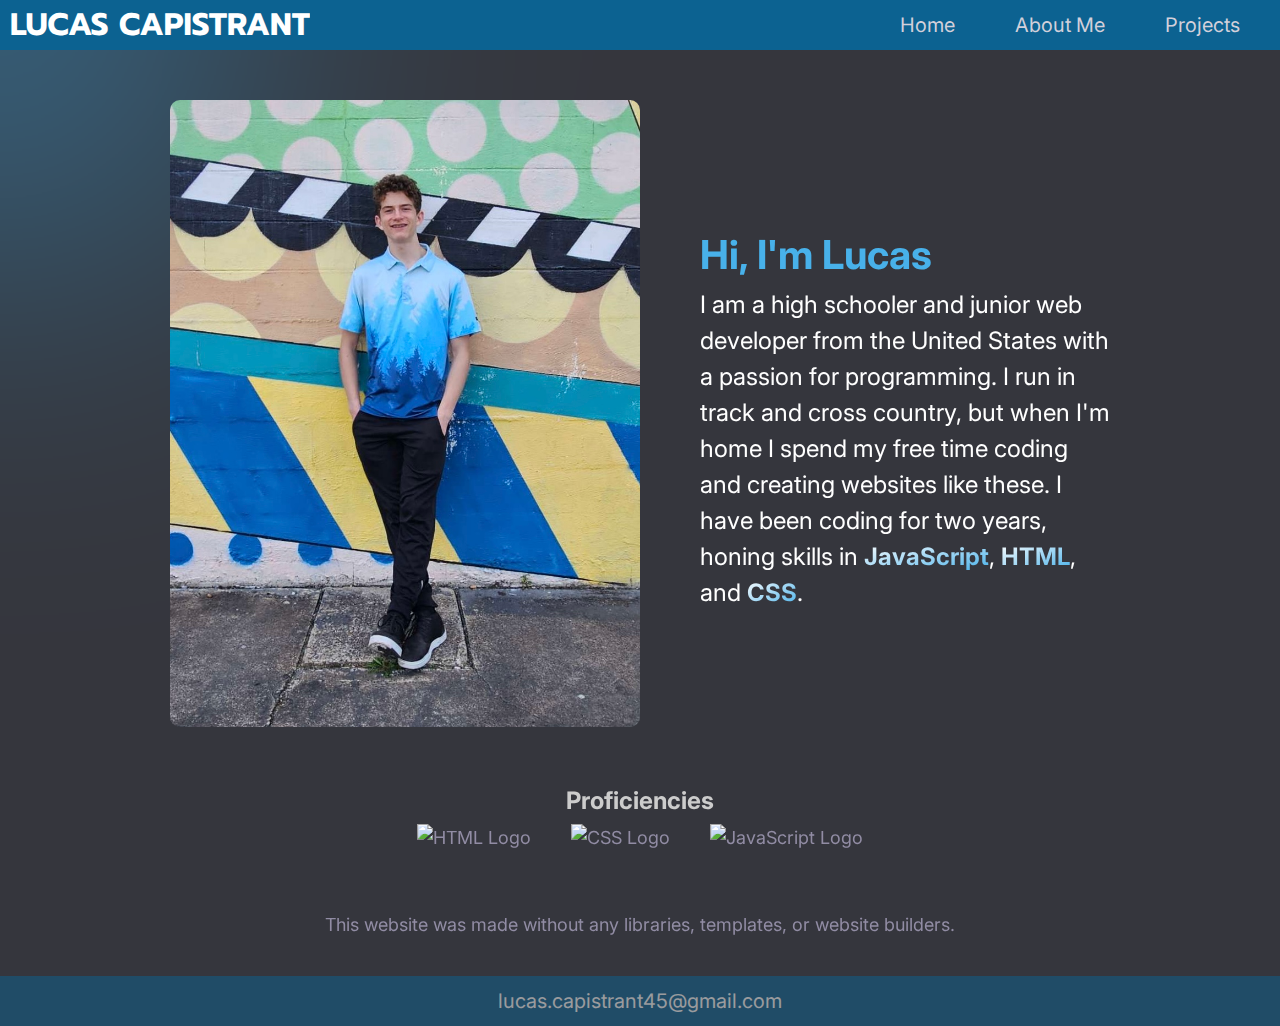
==== commit 5364b249: "index image changed, duplicate file deletion, added cursor follower on every page" ====
--- a/index.html
+++ b/index.html
@@ -14,7 +14,7 @@
       content="Explore projects and learn more about Lucas"
     />
     <meta property="og:type" content="website" />
-    <meta property="og:image" content="images/ogImage.png" />
+    <meta property="og:image" content="images/webpage/ogImage.png" />
     <meta property="og:url" content="htpps://lucascapistrant.com" />
     <title>Lucas Capistrant's Portfolio</title>
     <link rel="preconnect" href="https://fonts.gstatic.com" />
--- a/styles/styles.css
+++ b/styles/styles.css
@@ -181,7 +181,7 @@
     color: #fff;
 }
 
-.testimonial--informal .testimonial__image {
+.testimonial--informal .testimonial__image img {
     border-radius: 10px;
     overflow: hidden;
     align-self: center;
@@ -327,7 +327,6 @@
     width: 100%;
     z-index: 3;
     top: 0;
-    border-bottom: 2px solid #fff;
 }
 
 @media screen and (min-width: 820px) {
@@ -582,6 +581,7 @@
 
 .github {
     cursor: pointer;
+    transition: .1s ease-in-out;
 }
 
 .github:hover {
